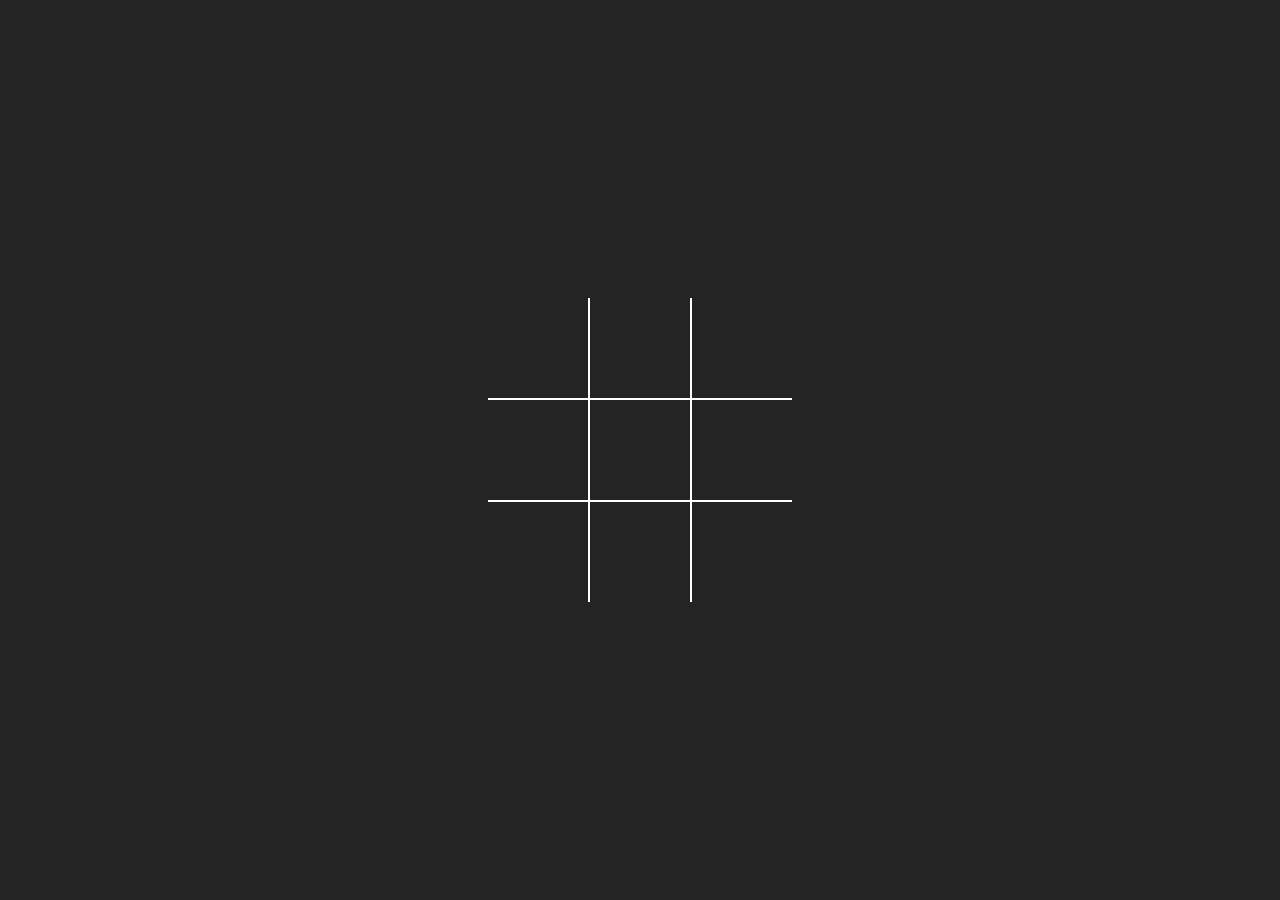
==== tictactoe/index.html @ 53665452 "Starting tic-tac-toe game project" ====
<!DOCTYPE html>
<html lang="en">

<head>
    <meta charset="UTF-8">
    <meta name="viewport" content="width=device-width, initial-scale=1.0">
    <link rel="stylesheet" type="text/css" href="style.css">
    <script src="main.js" defer></script>
    <title>Tic Tac Toe</title>
</head>

<body>
    <div class="game-board">
        <button type="button" class="btn" id="top_left"></button>
        <button type="button" class="btn" id="top_mid"></button>
        <button type="button" class="btn" id="top_right"></button>
        <button type="button" class="btn" id="mid_left"></button>
        <button type="button" class="btn" id="mid_mid"></button>
        <button type="button" class="btn" id="mid_right"></button>
        <button type="button" class="btn" id="bot_left"></button>
        <button type="button" class="btn" id="bot_mid"></button>
        <button type="button" class="btn" id="bot_right"></button>
    </div>
</body>

</html>
---- tictactoe/style.css ----
* {
    margin: 0;
    padding: 0;
    box-sizing: border-box;
}
body {
    font-family: -apple-system, BlinkMacSystemFont, 'Segoe UI', Roboto, Oxygen, Ubuntu, Cantarell, 'Open Sans', 'Helvetica Neue', sans-serif;
    background-color: #242424;
    height: 100vh;
    display: flex;
    justify-content: center;
    align-items: center;
}
.game-board {
    background-color: #ffffff;
    display: grid;
    grid-template-columns: repeat(3, 1fr);
    grid-template-rows: repeat(3, 1fr);
    grid-gap: 2px;
}
.btn {
    width: 100px;
    height: 100px;
    background-color: #242424;
    font-size: xx-large;
    color: #ffffff;
    border: none;
    cursor: pointer;
}
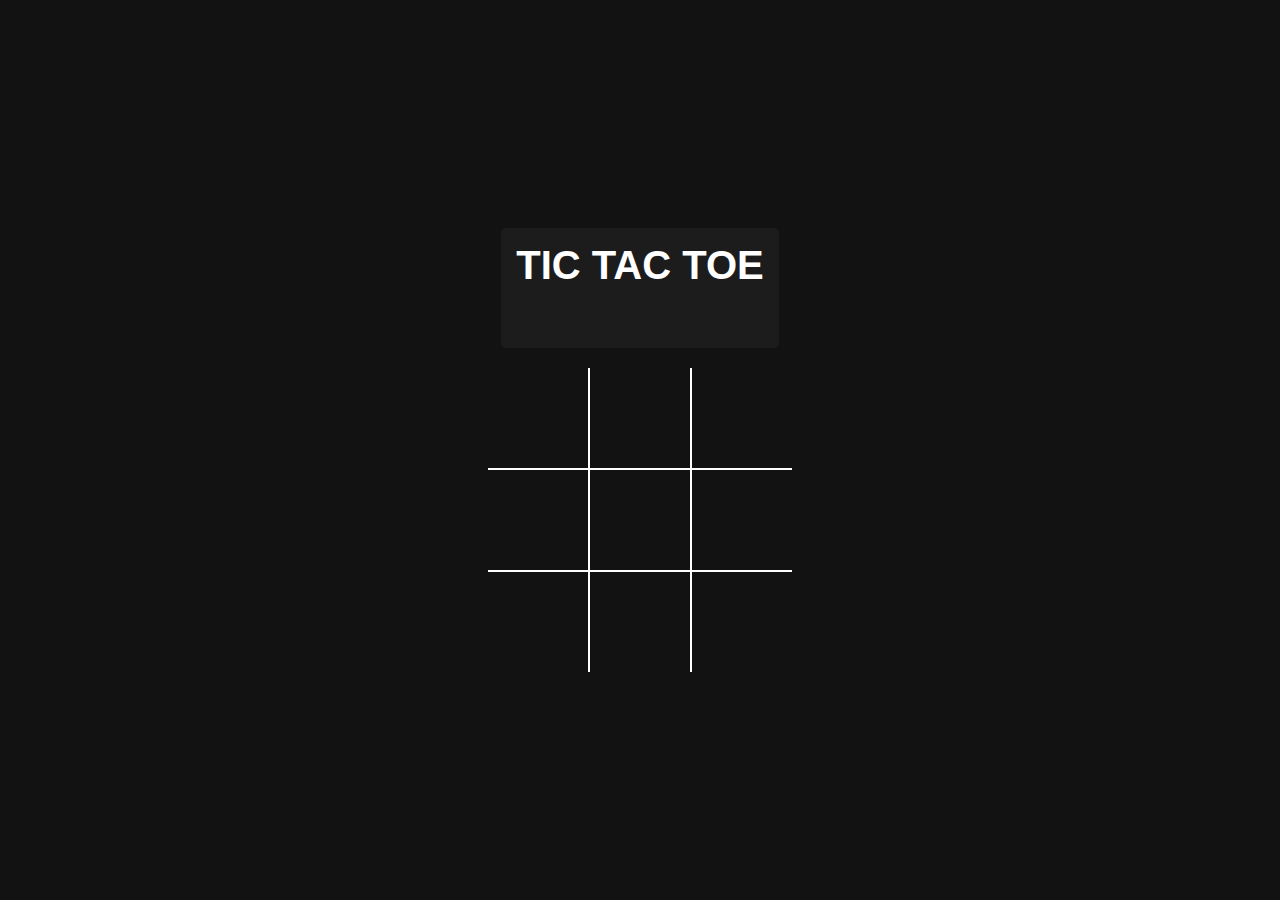
==== commit 7166cff6: "new ttt version and moved old ttt files to old dir" ====
--- a/tictactoe/index.html
+++ b/tictactoe/index.html
@@ -4,22 +4,30 @@
 <head>
     <meta charset="UTF-8">
     <meta name="viewport" content="width=device-width, initial-scale=1.0">
-    <link rel="stylesheet" type="text/css" href="style.css">
-    <script src="main.js" defer></script>
+    <link rel="stylesheet" href="style.css">
+    <script src="script.js" defer></script>
     <title>Tic Tac Toe</title>
 </head>
 
 <body>
-    <div class="game-board">
-        <button type="button" class="btn" id="top_left"></button>
-        <button type="button" class="btn" id="top_mid"></button>
-        <button type="button" class="btn" id="top_right"></button>
-        <button type="button" class="btn" id="mid_left"></button>
-        <button type="button" class="btn" id="mid_mid"></button>
-        <button type="button" class="btn" id="mid_right"></button>
-        <button type="button" class="btn" id="bot_left"></button>
-        <button type="button" class="btn" id="bot_mid"></button>
-        <button type="button" class="btn" id="bot_right"></button>
+    <div class="title-text">
+        <div id="game-title">TIC TAC TOE</div>
+        <div class="text-element"></div>
+    </div>
+    <div class="gameboard">
+        <div class="cell"></div>
+        <div class="cell"></div>
+        <div class="cell"></div>
+        <div class="cell"></div>
+        <div class="cell"></div>
+        <div class="cell"></div>
+        <div class="cell"></div>
+        <div class="cell"></div>
+        <div class="cell"></div>
+    </div>
+    <div class="container">
+        <div class="result"></div>
+        <button type="button" id="reset">Reset</button>
     </div>
 </body>
 
--- a/tictactoe/style.css
+++ b/tictactoe/style.css
@@ -5,25 +5,130 @@
 }
 body {
     font-family: -apple-system, BlinkMacSystemFont, 'Segoe UI', Roboto, Oxygen, Ubuntu, Cantarell, 'Open Sans', 'Helvetica Neue', sans-serif;
-    background-color: #242424;
+    color: #ffffff;
+    background-color: #121212;
+    width: 100vw;
     height: 100vh;
+    display: flex;
+    flex-direction: column;
+    justify-content: center; /* direction = column so justify = vertical */
+    align-items: center; /* direction = column so align = horizontal */
+}
+.title-text {
+    background-color: #1c1c1c;
+    border-radius: 5px;
+    margin-bottom: 20px;
+    padding: 15px;
+    display: flex;
+    flex-direction: column;
+    justify-content: center;
+    align-items: center;
+    font-weight: bold;
+}
+#game-title {
+    font-size: 40px;
+    height: 50px;
+    margin-bottom: 10px;
+}
+.text-element {
+    font-size: 20px;
+    height: 30px;
+}
+.gameboard {
+    background-color: #ffffff;
+    display: grid;
+    grid-template-columns: repeat(3, 1fr); /* grid-template-rows: repeat(3, 1fr); */
+    grid-gap: 2px;
+}
+.cell {
+    background-color: #121212;
+    width: 100px;
+    height: 100px;
+    position: relative;
     display: flex;
     justify-content: center;
     align-items: center;
+    cursor: pointer;
 }
-.game-board {
-    background-color: #ffffff;
-    display: grid;
-    grid-template-columns: repeat(3, 1fr);
-    grid-template-rows: repeat(3, 1fr);
-    grid-gap: 2px;
+.cell.x,
+.cell.o { 
+    cursor: not-allowed; /* when filled not allowed */
 }
-.btn {
-    width: 100px;
-    height: 100px;
-    background-color: #242424;
-    font-size: xx-large;
-    color: #ffffff;
+.cell.x::before,
+.cell.x::after,
+.cell.o::before,
+.cell.o::after {
+    background-color: #ffffff; /* placed */
+}
+.gameboard.x .cell:not(.x):not(.o):hover::before,
+.gameboard.x .cell:not(.x):not(.o):hover::after,
+.gameboard.o .cell:not(.x):not(.o):hover::before {
+    background-color: #bb86fc; /* hovering */
+}
+.cell.x::before, /* X */
+.cell.x::after,
+.gameboard.x .cell:not(.x):not(.o):hover::before,
+.gameboard.x .cell:not(.x):not(.o):hover::after {
+    content: "";
+    position: absolute;
+    width: 10px;
+    height: 90px;
+}
+.cell.x::before,
+.gameboard.x .cell:not(.x):not(.o):hover::before {
+    transform: rotate(45deg);
+}
+.cell.x::after,
+.gameboard.x .cell:not(.x):not(.o):hover::after {
+    transform: rotate(-45deg);
+}
+.cell.o::before, /* O */
+.cell.o::after,
+.gameboard.o .cell:not(.x):not(.o):hover::before,
+.gameboard.o .cell:not(.x):not(.o):hover::after {
+    content: "";
+    position: absolute;
+    border-radius: 50%;
+}
+.cell.o::before,
+.gameboard.o .cell:not(.x):not(.o):hover::before {
+    width: 80px;
+    height: 80px;
+}
+.cell.o::after,
+.gameboard.o .cell:not(.x):not(.o):hover::after {
+    width: 60px;
+    height: 60px;
+    background-color: #121212;
+}
+.container { /* END SCREEN */
+    position: fixed;
+    top: 0;
+    right: 0;
+    bottom: 0;
+    left: 0;
+    background-color: rgba(255, 255, 255, 0.2);
+    display: none; /* remain hidden until trigger */
+    flex-direction: column;
+    justify-content: center;
+    align-items: center;
+}
+.result {
+    font-size: 30px;
+    font-weight: bold;
+    margin-bottom: 20px;
+}
+#reset {
     border: none;
+    padding: 10px;
+    border-radius: 5px;
+    background-color: #bb86fc;
+    font-size: 20px;
     cursor: pointer;
+}
+#reset:hover {
+    background-color: #c596ff;
+}
+.container.visible {
+    display: flex;
 }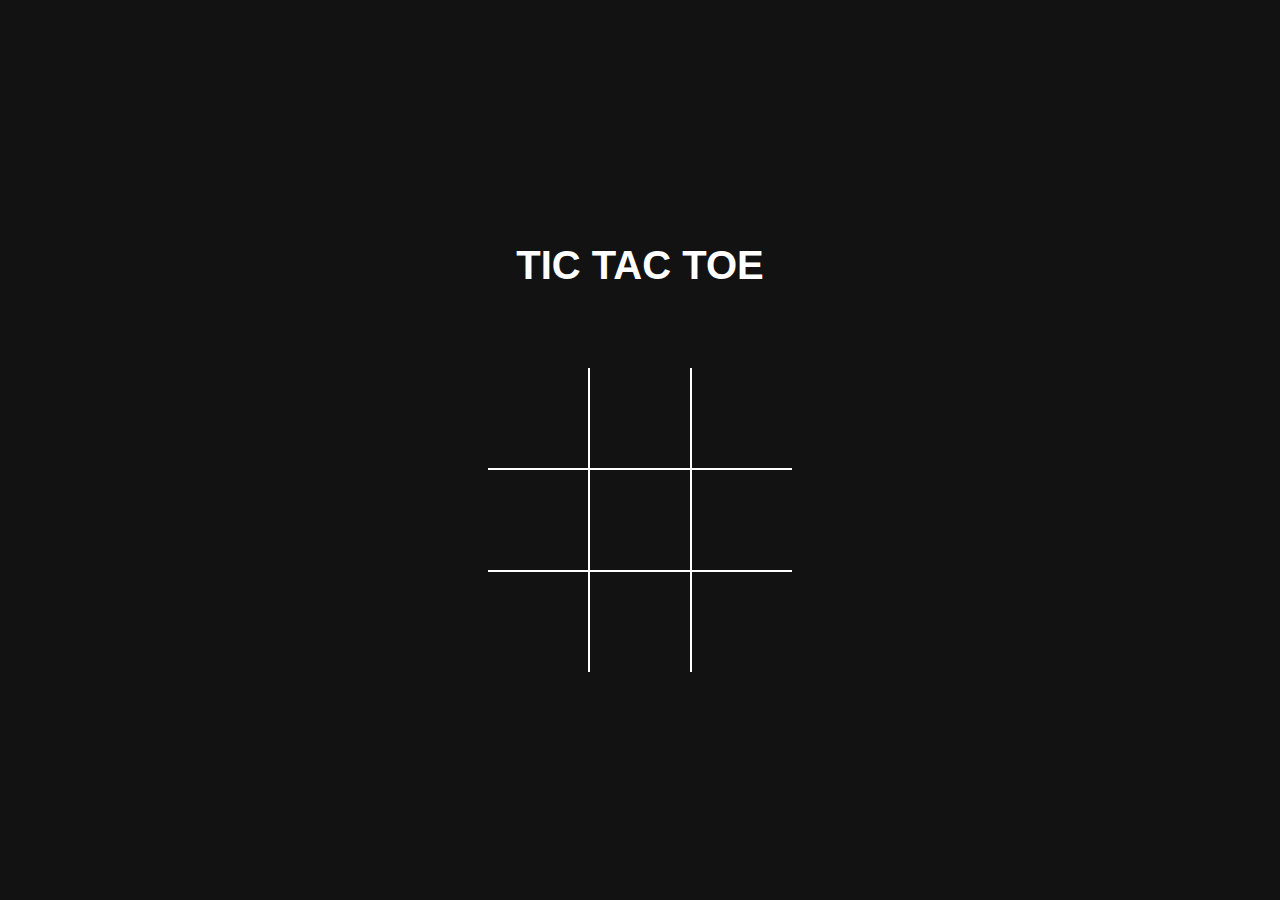
==== commit f95847b7: "Edited some HTML layout, CSS scheme, and finished JavaScript logic" ====
--- a/tictactoe/index.html
+++ b/tictactoe/index.html
@@ -26,8 +26,10 @@
         <div class="cell"></div>
     </div>
     <div class="container">
-        <div class="result"></div>
-        <button type="button" id="reset">Reset</button>
+        <div class="box">
+            <div class="result"></div>
+            <button type="button" id="reset">Reset</button>
+        </div>
     </div>
 </body>
 
--- a/tictactoe/style.css
+++ b/tictactoe/style.css
@@ -15,8 +15,6 @@
     align-items: center; /* direction = column so align = horizontal */
 }
 .title-text {
-    background-color: #1c1c1c;
-    border-radius: 5px;
     margin-bottom: 20px;
     padding: 15px;
     display: flex;
@@ -107,13 +105,22 @@
     right: 0;
     bottom: 0;
     left: 0;
-    background-color: rgba(255, 255, 255, 0.2);
+    background-color: rgba(0, 0, 0, 0.8);
     display: none; /* remain hidden until trigger */
-    flex-direction: column;
     justify-content: center;
     align-items: center;
 }
+.box {
+    background-color: #242424;
+    padding: 20px 40px;
+    border-radius: 10px;
+    display: flex;
+    flex-direction: column;
+    align-items: stretch;
+    justify-content: center;
+}
 .result {
+    color: rgba(255, 255, 255, 0.8);
     font-size: 30px;
     font-weight: bold;
     margin-bottom: 20px;
